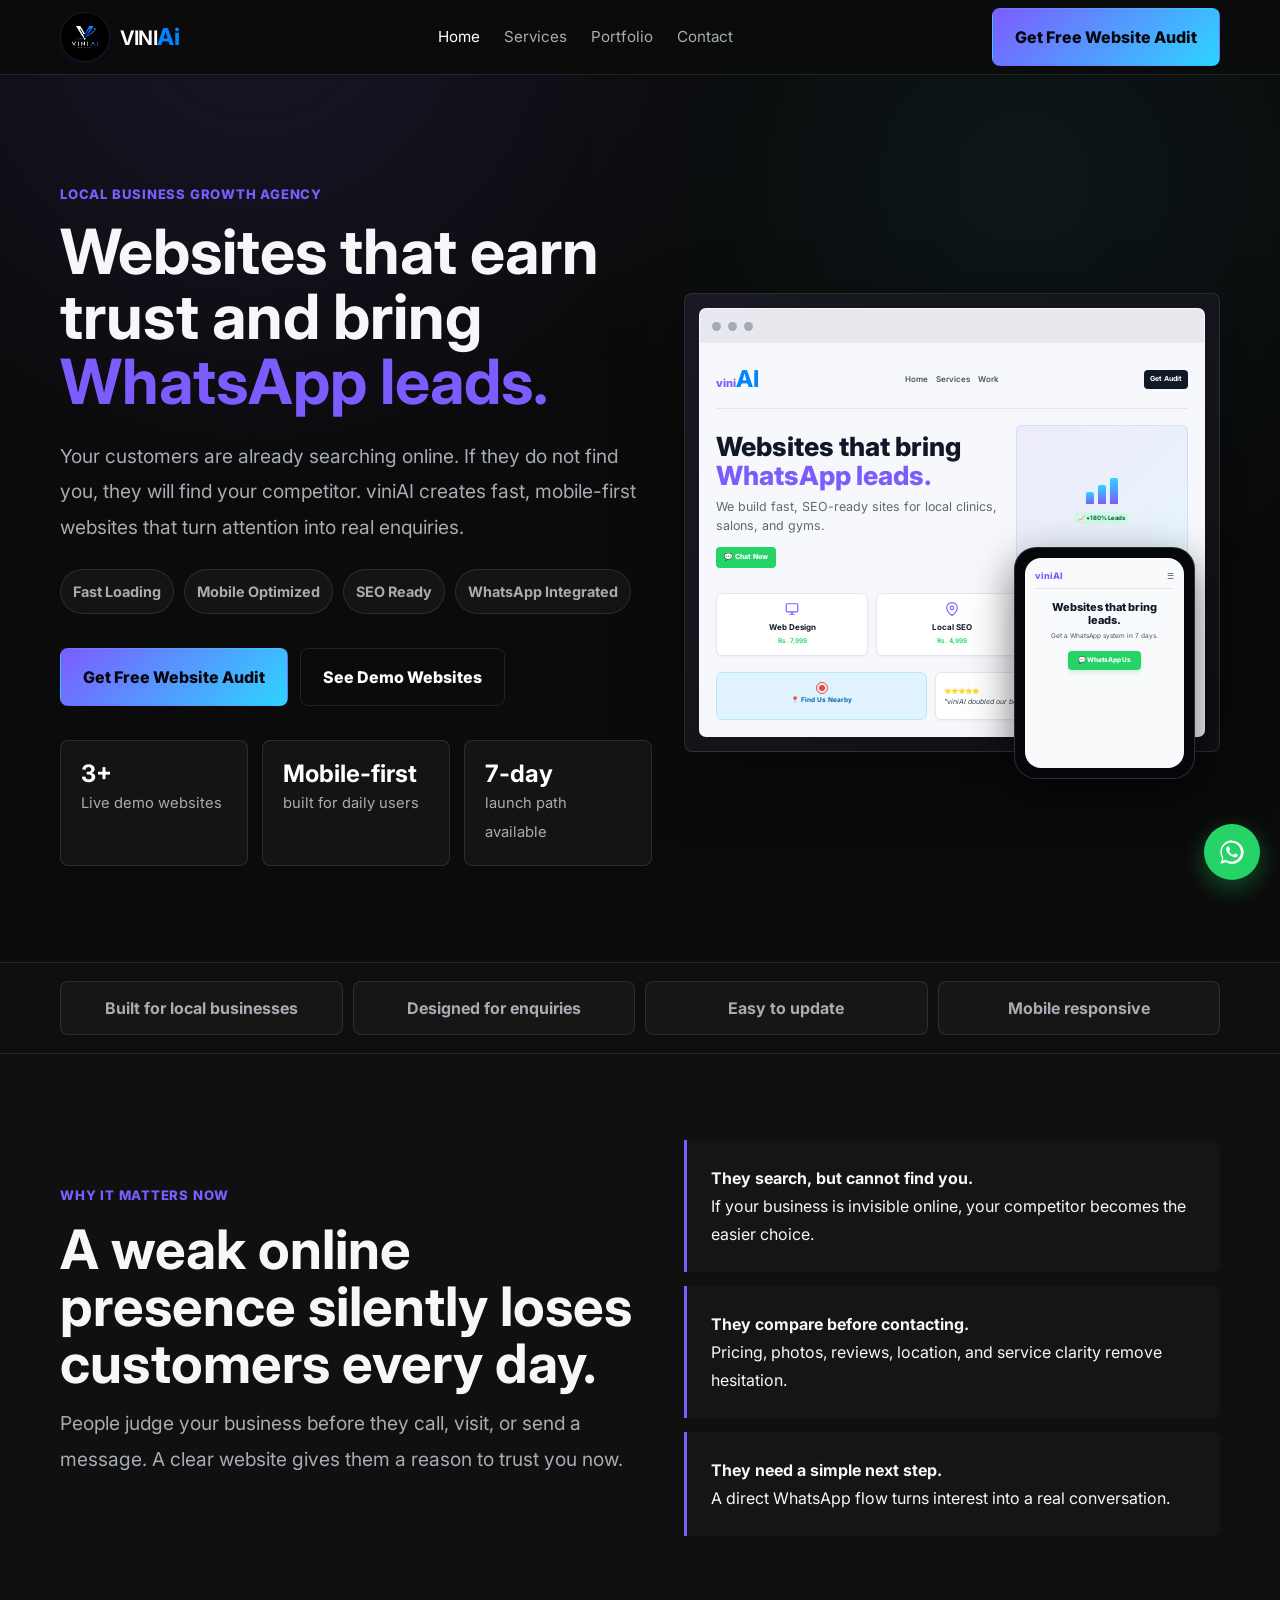
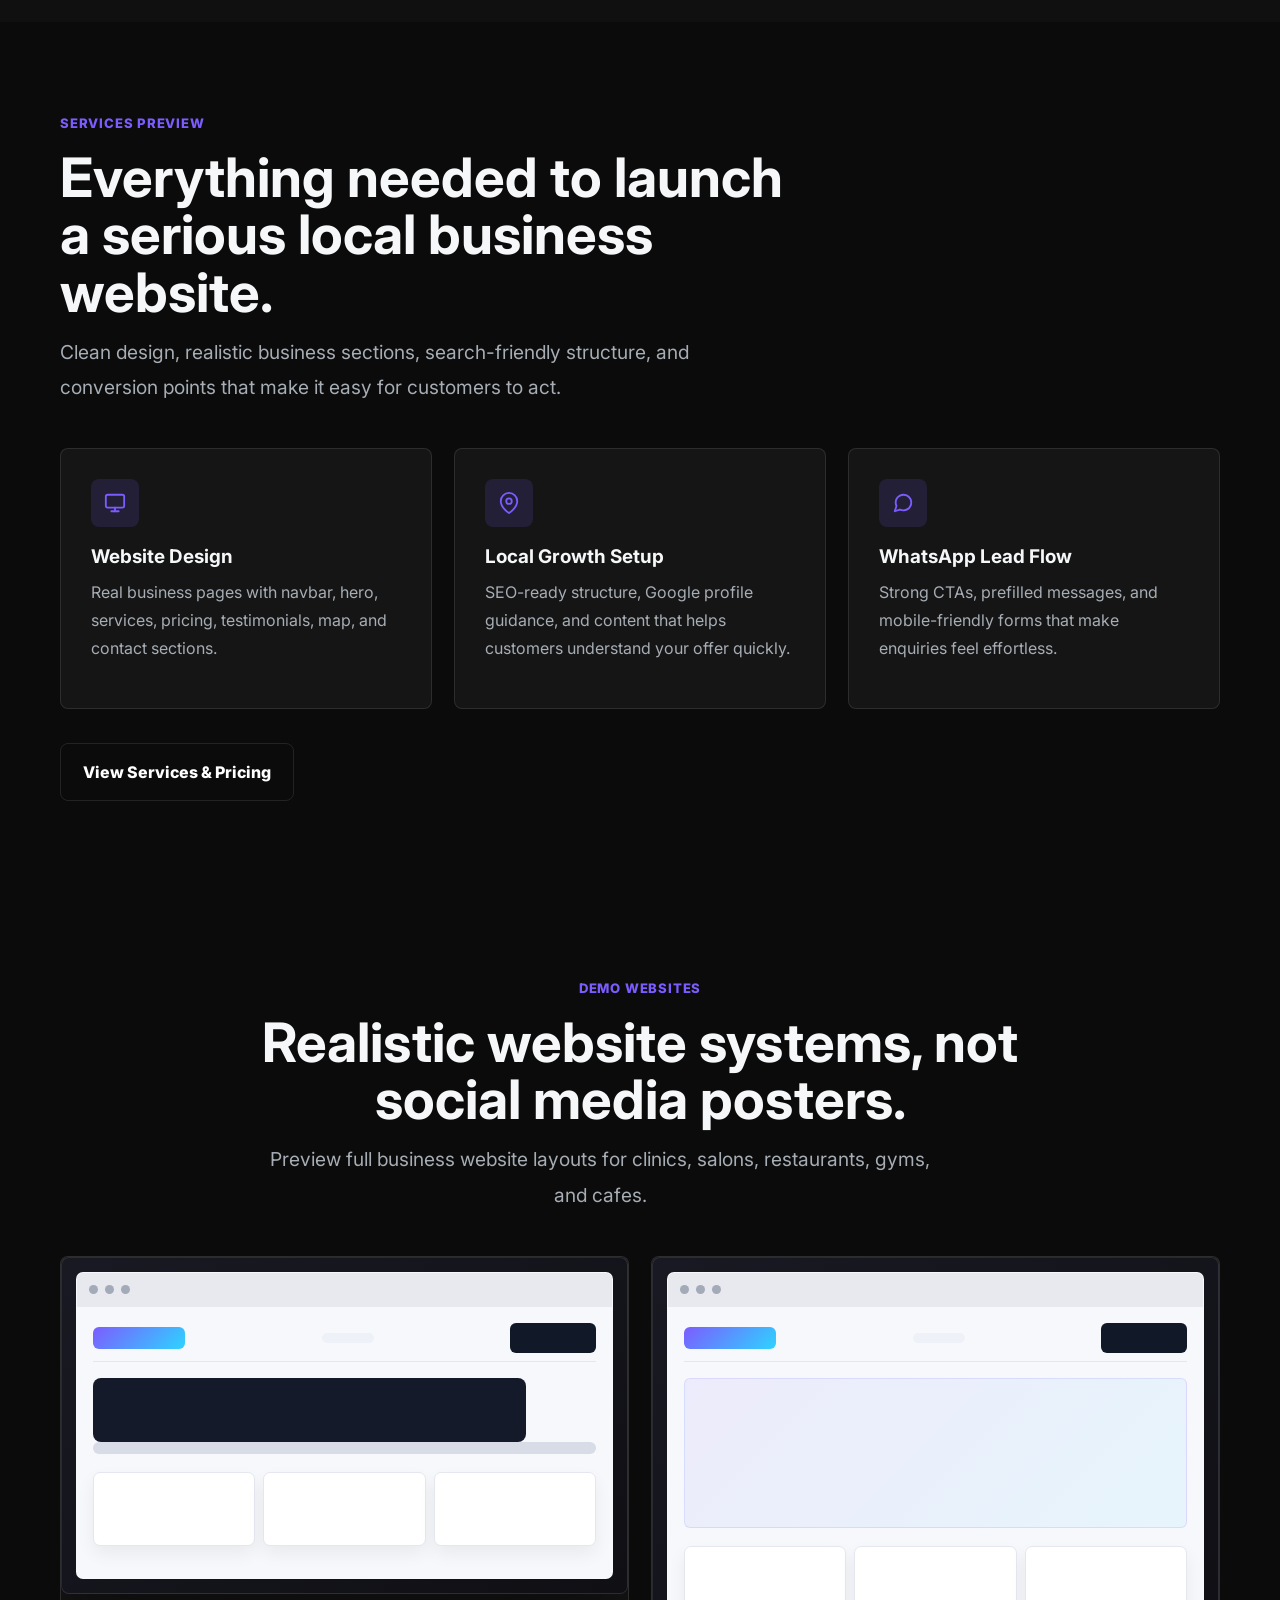
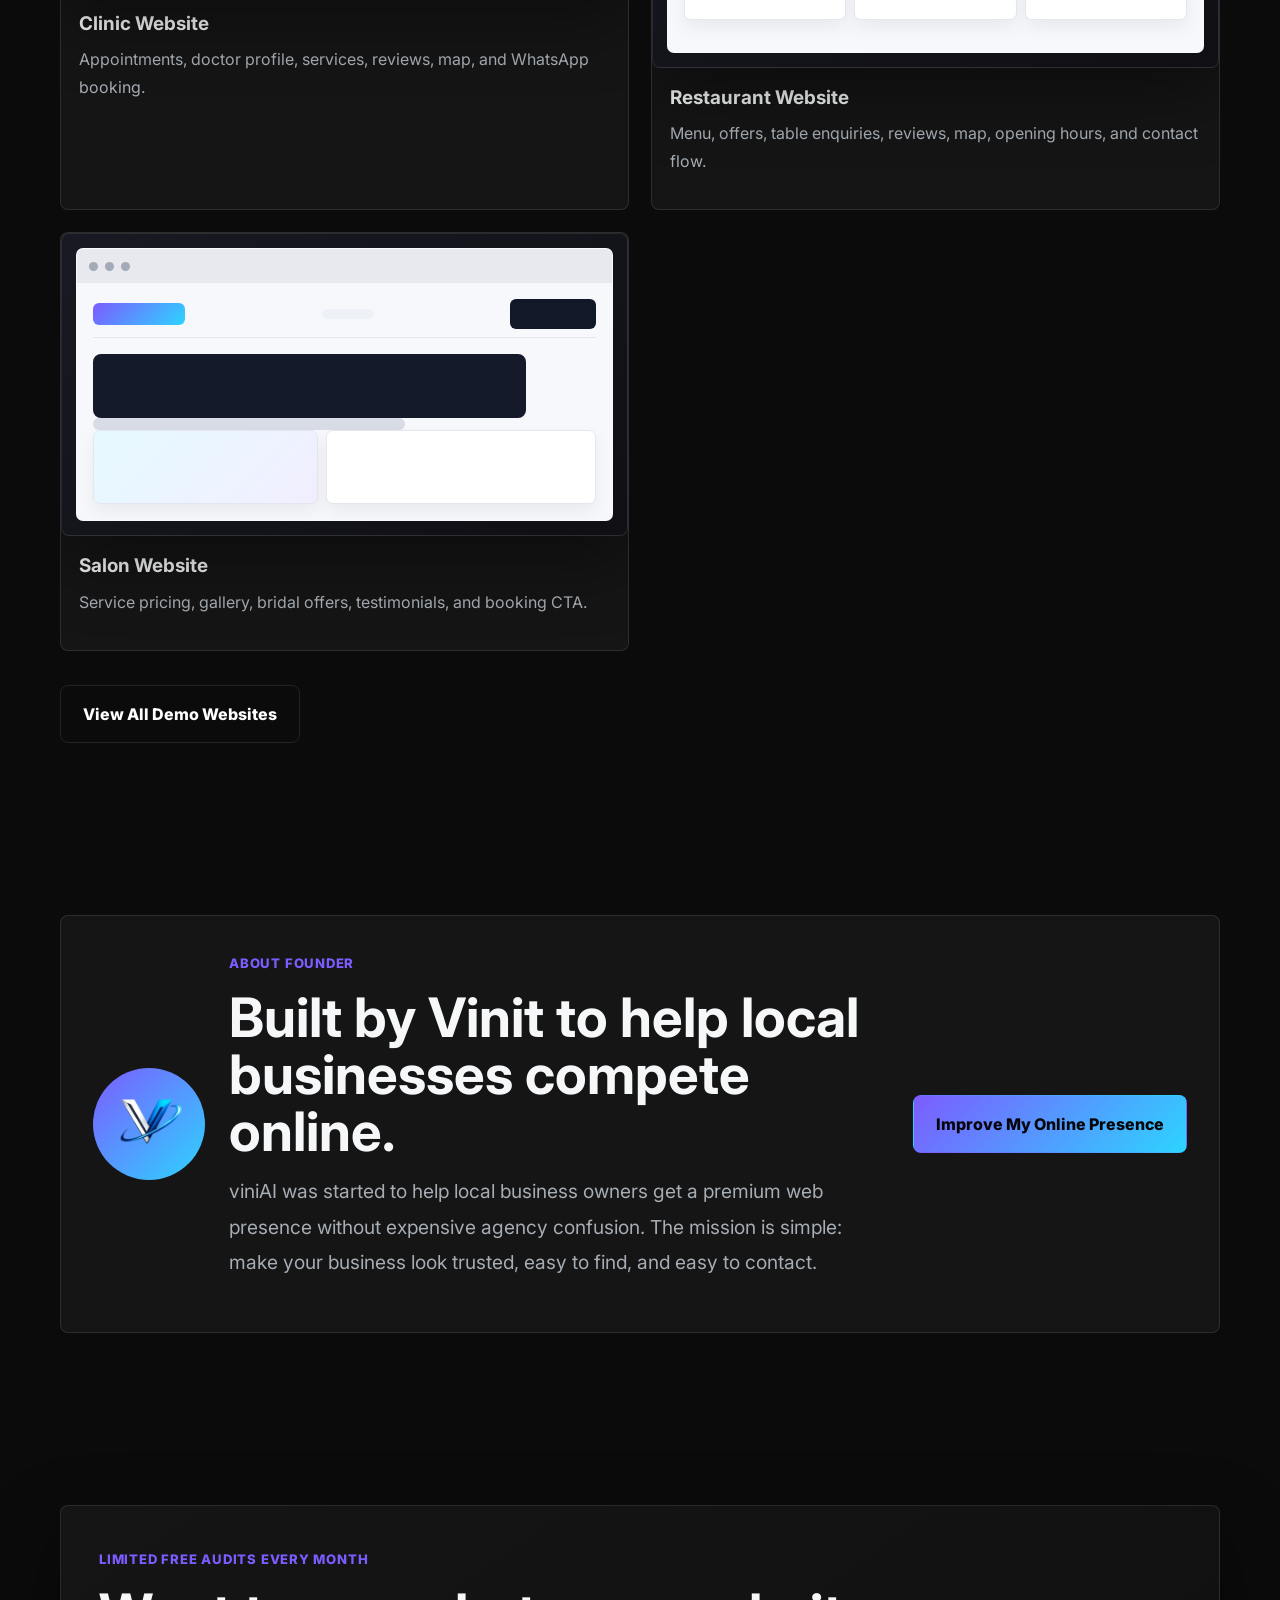
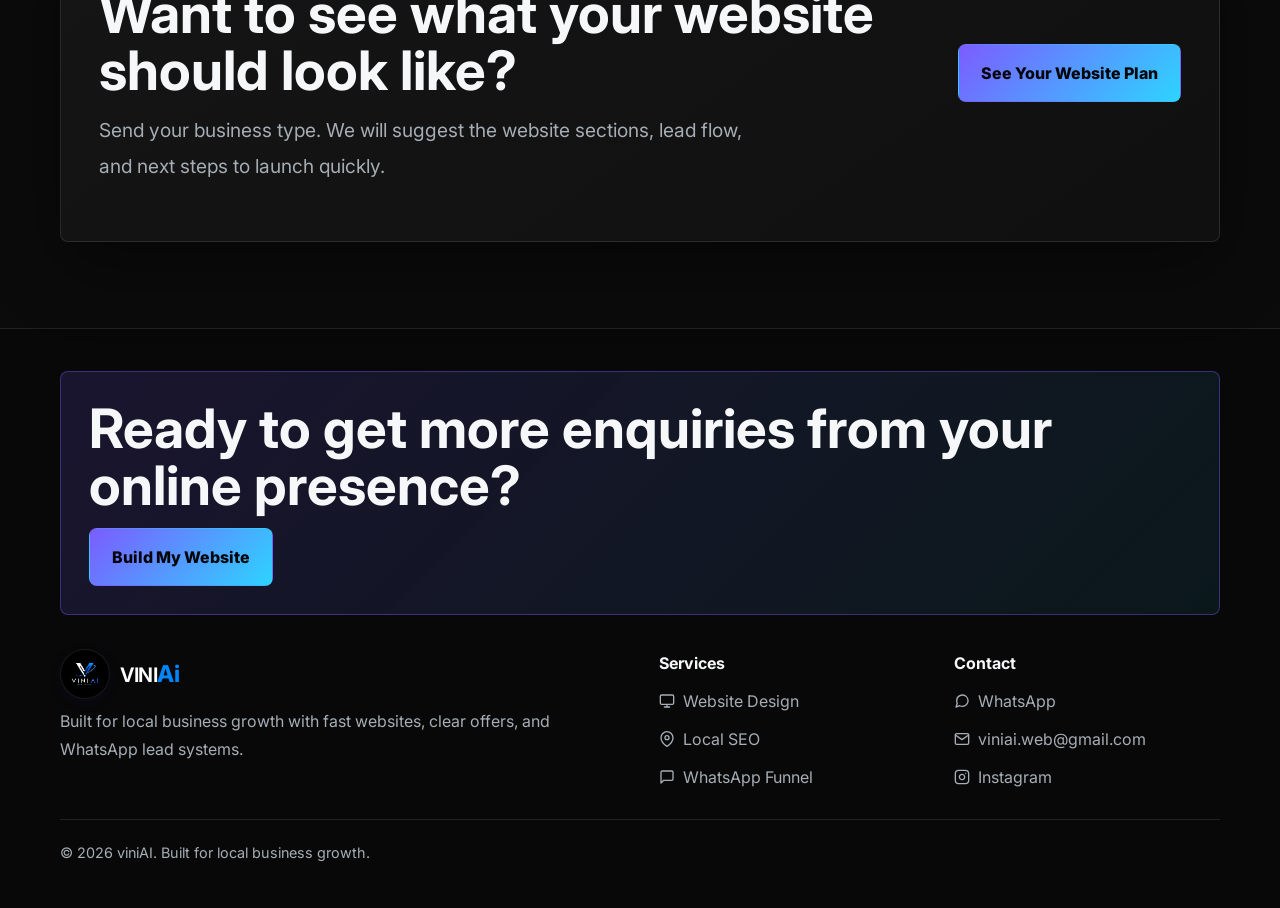
==== index.html @ 255e25aa "Initial commit" ====
<!DOCTYPE html>
<html lang="en">

<head>
  <meta charset="UTF-8" />
  <meta name="viewport" content="width=device-width, initial-scale=1.0" />
  <title>viniAI | Website Growth Agency for Local Businesses</title>
  <meta name="description"
    content="viniAI builds fast websites, local SEO foundations, Google Business Profile improvements, and WhatsApp lead funnels for clinics, salons, restaurants, cafes, gyms, and local businesses." />
  <link rel="preconnect" href="https://fonts.googleapis.com" />
  <link rel="preconnect" href="https://fonts.gstatic.com" crossorigin />
  <link href="https://fonts.googleapis.com/css2?family=Inter:wght@400;600;700;800;900&display=swap" rel="stylesheet" />
  <link rel="stylesheet" href="css/style.css" />
</head>

<body>
  <header class="site-header">
    <div class="container nav">
      <a class="brand" href="index.html" aria-label="viniAI home">
        <img class="brand-logo" src="images/viniai-logo.jpg" alt="viniAI logo" />

        <span class="logo-text">
          VINI<span class="logo-ai">Ai</span>
        </span>
      </a>

      <nav class="nav-links" aria-label="Main navigation">
        <a class="active" href="index.html">Home</a>
        <a href="services.html">Services</a>
        <a href="portfolio.html">Portfolio</a>
        <a href="contact.html">Contact</a>
      </nav>
      <div class="nav-actions">
        <a class="btn" data-whatsapp data-message="Hi viniAI, I want a free website audit for my business." href="#">Get
          Free Website Audit</a>
      </div>
      <button class="menu-toggle" data-menu-toggle aria-label="Open menu" aria-expanded="false"><span></span></button>
    </div>
    <div class="container mobile-menu" data-mobile-menu>
      <a href="index.html">Home</a>
      <a href="services.html">Services</a>
      <a href="portfolio.html">Portfolio</a>
      <a href="contact.html">Contact</a>
      <a class="btn" data-whatsapp data-message="Hi viniAI, I want a free website audit for my business." href="#">Get
        Free Website Audit</a>
    </div>
  </header>

  <main>
    <section class="hero">
      <div class="container hero-grid">
        <div class="reveal">
          <p class="eyebrow">Local business growth agency</p>
          <h1>Websites that earn trust and bring <span class="accent">WhatsApp leads.</span></h1>
          <p class="lead">
            Your customers are already searching online. If they do not find you, they will find your competitor.
            viniAI creates fast, mobile-first websites that turn attention into real enquiries.
          </p>
          <div class="hero-proof">
            <span>Fast Loading</span>
            <span>Mobile Optimized</span>
            <span>SEO Ready</span>
            <span>WhatsApp Integrated</span>
          </div>
          <div class="hero-actions">
            <a class="btn" data-whatsapp
              data-message="Hi viniAI, I want a free website audit and lead plan for my business." href="#">Get Free
              Website Audit</a>
            <a class="btn secondary" href="portfolio.html">See Demo Websites</a>
          </div>
          <div class="stat-grid">
            <div class="stat-card"><strong>3+</strong><span>Live demo websites </span></div>
            <div class="stat-card"><strong>Mobile-first</strong><span>built for daily users</span></div>
            <div class="stat-card"><strong>7-day</strong><span>launch path available</span></div>
          </div>
        </div>

        <div class="website-mockup reveal" aria-label="Website mockup preview">
          <div class="browser-shell">
            <div class="browser-top"><span></span><span></span><span></span></div>
            <div class="mock-page">
              <div class="mock-nav">
                <span class="mock-logo-text">
                  vini<span class="logo-ai">AI</span>
                </span>
                <div class="mock-nav-links">
                  <span>Home</span>
                  <span>Services</span>
                  <span>Work</span>
                </div>
                <span class="mock-nav-btn">Get Audit</span>
              </div>
              <div class="mock-hero">
                <div>
                  <h4 class="mock-hero-title">Websites that bring <span>WhatsApp leads.</span></h4>
                  <p class="mock-hero-desc">We build fast, SEO-ready sites for local clinics, salons, and gyms.</p>
                  <span class="mock-hero-btn">💬 Chat Now</span>
                </div>
                <div class="mock-visual">
                  <div class="mock-chart">
                    <div class="mock-bar" style="height: 40%"></div>
                    <div class="mock-bar" style="height: 65%"></div>
                    <div class="mock-bar" style="height: 90%"></div>
                  </div>
                  <div class="mock-visual-badge">📈 +180% Leads</div>
                </div>
              </div>
              <div class="mock-cards">
                <div class="mock-card-item">
                  <svg class="mock-card-icon" viewBox="0 0 24 24">
                    <rect x="2" y="3" width="20" height="14" rx="2"></rect>
                    <line x1="8" y1="21" x2="16" y2="21"></line>
                    <line x1="12" y1="17" x2="12" y2="21"></line>
                  </svg>
                  <h5>Web Design</h5>
                  <span>Rs. 7,999</span>
                </div>
                <div class="mock-card-item">
                  <svg class="mock-card-icon" viewBox="0 0 24 24">
                    <path d="M21 10c0 7-9 13-9 13s-9-6-9-13a9 9 0 0 1 18 0z"></path>
                    <circle cx="12" cy="10" r="3"></circle>
                  </svg>
                  <h5>Local SEO</h5>
                  <span>Rs. 4,999</span>
                </div>
                <div class="mock-card-item">
                  <svg class="mock-card-icon" viewBox="0 0 24 24">
                    <path
                      d="M21 11.5a8.38 8.38 0 0 1-.9 3.8 8.5 8.5 0 0 1-7.6 4.7 8.38 8.38 0 0 1-3.8-.9L3 21l1.9-5.7a8.38 8.38 0 0 1-.9-3.8 8.5 8.5 0 0 1 4.7-7.6 8.38 8.38 0 0 1 3.8-.9h.5a8.48 8.48 0 0 1 8 8v.5z">
                    </path>
                  </svg>
                  <h5>Leads</h5>
                  <span>Rs. 3,499</span>
                </div>
              </div>
              <div class="mock-contact">
                <div class="mock-map-visual">
                  <div class="mock-map-pin"></div>
                  <span>📍 Find Us Nearby</span>
                </div>
                <div class="mock-review-card">
                  <div class="mock-stars">⭐⭐⭐⭐⭐</div>
                  <p>"viniAI doubled our bookings!"</p>
                </div>
              </div>
            </div>
          </div>
          <div class="phone-preview">
            <div class="phone-screen">
              <div class="mock-phone-header">
                <span>
                  vini<span class="logo-ai">AI</span>
                </span>
                <span class="mock-phone-menu">☰</span>
              </div>
              <div class="mock-phone-content">
                <h4>Websites that bring leads.</h4>
                <p>Get a WhatsApp system in 7 days.</p>
                <span class="mock-phone-btn">💬 WhatsApp Us</span>
              </div>
            </div>
          </div>
        </div>
      </div>
    </section>

    <div class="trust-strip">
      <div class="container trust-items">
        <span>Built for local businesses</span>
        <span>Designed for enquiries</span>
        <span>Easy to update</span>
        <span>Mobile responsive
        </span>
      </div>
    </div>

    <section class="problem">
      <div class="container split-grid">
        <div class="reveal">
          <p class="eyebrow">Why it matters now</p>
          <h2>A weak online presence silently loses customers every day.</h2>
          <p class="lead">People judge your business before they call, visit, or send a message. A clear website gives
            them a reason to trust you now.</p>
        </div>
        <div class="problem-list reveal">
          <div class="problem-item"><strong>They search, but cannot find you.</strong><br />If your business is
            invisible online, your competitor becomes the easier choice.</div>
          <div class="problem-item"><strong>They compare before contacting.</strong><br />Pricing, photos, reviews,
            location, and service clarity remove hesitation.</div>
          <div class="problem-item"><strong>They need a simple next step.</strong><br />A direct WhatsApp flow turns
            interest into a real conversation.</div>
        </div>
      </div>
    </section>

    <section>
      <div class="container">
        <div class="section-head">
          <p class="eyebrow">Services preview</p>
          <h2>Everything needed to launch a serious local business website.</h2>
          <p class="lead">Clean design, realistic business sections, search-friendly structure, and conversion points
            that make it easy for customers to act.</p>
        </div>
        <div class="grid cards-3">
          <article class="card reveal">
            <div class="icon" aria-hidden="true">
              <svg viewBox="0 0 24 24">
                <rect x="2" y="3" width="20" height="14" rx="2" ry="2"></rect>
                <line x1="8" y1="21" x2="16" y2="21"></line>
                <line x1="12" y1="17" x2="12" y2="21"></line>
              </svg>
            </div>
            <h3>Website Design</h3>
            <p>Real business pages with navbar, hero, services, pricing, testimonials, map, and contact sections.</p>
          </article>
          <article class="card reveal">
            <div class="icon" aria-hidden="true">
              <svg viewBox="0 0 24 24">
                <path d="M21 10c0 7-9 13-9 13s-9-6-9-13a9 9 0 0 1 18 0z"></path>
                <circle cx="12" cy="10" r="3"></circle>
              </svg>
            </div>
            <h3>Local Growth Setup</h3>
            <p>SEO-ready structure, Google profile guidance, and content that helps customers understand your offer
              quickly.</p>
          </article>
          <article class="card reveal">
            <div class="icon" aria-hidden="true">
              <svg viewBox="0 0 24 24">
                <path
                  d="M21 11.5a8.38 8.38 0 0 1-.9 3.8 8.5 8.5 0 0 1-7.6 4.7 8.38 8.38 0 0 1-3.8-.9L3 21l1.9-5.7a8.38 8.38 0 0 1-.9-3.8 8.5 8.5 0 0 1 4.7-7.6 8.38 8.38 0 0 1 3.8-.9h.5a8.48 8.48 0 0 1 8 8v.5z">
                </path>
              </svg>
            </div>
            <h3>WhatsApp Lead Flow</h3>
            <p>Strong CTAs, prefilled messages, and mobile-friendly forms that make enquiries feel effortless.</p>
          </article>
        </div>
        <div class="section-actions">
          <a class="btn secondary" href="services.html">View Services & Pricing</a>
        </div>
      </div>
    </section>

    <section>
      <div class="container">
        <div class="section-head center">
          <p class="eyebrow">Demo websites</p>
          <h2>Realistic website systems, not social media posters.</h2>
          <p class="lead">Preview full business website layouts for clinics, salons, restaurants, gyms, and cafes.</p>
        </div>
        <div class="grid portfolio-grid">
          <article class="portfolio-card reveal">
            <div class="website-mockup">
              <div class="browser-shell">
                <div class="browser-top"><span></span><span></span><span></span></div>
                <div class="mock-page">
                  <div class="mock-nav">
                    <div class="mock-logo"></div>
                    <div class="mock-pill"></div>
                    <div class="mock-button"></div>
                  </div>
                  <div class="mock-title"></div>
                  <div class="mock-line"></div>
                  <div class="mock-cards">
                    <div class="mock-price"></div>
                    <div class="mock-price"></div>
                    <div class="mock-price"></div>
                  </div>
                </div>
              </div>
            </div>
            <div>
              <h3>Clinic Website</h3>
              <p>Appointments, doctor profile, services, reviews, map, and WhatsApp booking.</p>
            </div>
          </article>
          <article class="portfolio-card reveal">
            <div class="website-mockup">
              <div class="browser-shell">
                <div class="browser-top"><span></span><span></span><span></span></div>
                <div class="mock-page">
                  <div class="mock-nav">
                    <div class="mock-logo"></div>
                    <div class="mock-pill"></div>
                    <div class="mock-button"></div>
                  </div>
                  <div class="mock-visual"></div>
                  <div class="mock-cards">
                    <div class="mock-price"></div>
                    <div class="mock-price"></div>
                    <div class="mock-price"></div>
                  </div>
                </div>
              </div>
            </div>
            <div>
              <h3>Restaurant Website</h3>
              <p>Menu, offers, table enquiries, reviews, map, opening hours, and contact flow.</p>
            </div>
          </article>
          <article class="portfolio-card reveal">
            <div class="website-mockup">
              <div class="browser-shell">
                <div class="browser-top"><span></span><span></span><span></span></div>
                <div class="mock-page">
                  <div class="mock-nav">
                    <div class="mock-logo"></div>
                    <div class="mock-pill"></div>
                    <div class="mock-button"></div>
                  </div>
                  <div class="mock-title"></div>
                  <div class="mock-line short"></div>
                  <div class="mock-contact">
                    <div class="mock-map"></div>
                    <div class="mock-review"></div>
                  </div>
                </div>
              </div>
            </div>
            <div>
              <h3>Salon Website</h3>
              <p>Service pricing, gallery, bridal offers, testimonials, and booking CTA.</p>
            </div>
          </article>
        </div>
        <div class="section-actions">
          <a class="btn secondary" href="portfolio.html">View All Demo Websites</a>
        </div>
      </div>
    </section>

    <section>
      <div class="container founder-card reveal">
        <div class="founder-avatar">
          <img src="images/avtar.jpg" alt="Photo of Vinit, founder of viniAI" />
        </div>
        <div>
          <p class="eyebrow">About founder</p>
          <h2>Built by Vinit to help local businesses compete online.</h2>
          <p class="lead">viniAI was started to help local business owners get a premium web presence without expensive
            agency confusion. The mission is simple: make your business look trusted, easy to find, and easy to contact.
          </p>
        </div>
        <a class="btn" data-whatsapp data-message="Hi Vinit, I want to improve my online presence." href="#">Improve My
          Online Presence</a>
      </div>
    </section>

    <section>
      <div class="container cta-band reveal">
        <div>
          <p class="eyebrow">Limited free audits every month</p>
          <h2>Want to see what your website should look like?</h2>
          <p class="lead">Send your business type. We will suggest the website sections, lead flow, and next steps to
            launch quickly.</p>
        </div>
        <a class="btn" data-whatsapp data-message="Hi viniAI, I want to see my website plan." href="#">See Your Website
          Plan</a>
      </div>
    </section>
  </main>

  <footer class="site-footer">
    <div class="container footer-cta">
      <h2>Ready to get more enquiries from your online presence?</h2>
      <a class="btn" data-whatsapp data-message="Hi viniAI, I want to build my website and get more leads."
        href="#">Build My Website</a>
    </div>
    <div class="container footer-grid">
      <div>
        <a class="brand" href="index.html">
          <img class="brand-logo" src="images/viniai-logo.jpg" alt="viniAI logo" />
          <span class="logo-text">
            VINI<span class="logo-ai">Ai</span>
          </span>
        </a>
        <p>Built for local business growth with fast websites, clear offers, and WhatsApp lead systems.</p>
      </div>
      <div class="footer-links">
        <strong>Services</strong>
        <a href="services.html">Website Design</a>
        <a href="services.html">Local SEO</a>
        <a href="services.html">WhatsApp Funnel</a>
      </div>
      <div class="footer-links">
        <strong>Contact</strong>
        <a data-whatsapp data-message="Hi viniAI, I want to talk about my business website." href="#">WhatsApp</a>
        <a href="mailto:viniai.web@gmail.com">viniai.web@gmail.com</a>
        <a data-instagram href="https://www.instagram.com/viniai.web/">Instagram</a>
      </div>
    </div>
    <div class="container footer-bottom">&copy; 2026 viniAI. Built for local business growth.</div>
  </footer>

  <a class="btn sticky-whatsapp" data-whatsapp data-message="Hi viniAI, I want a free website audit." href="#">Get Free
    Audit</a>
  <script src="js/main.js"></script>
</body>

</html>
---- css/style.css ----
:root {
  --bg: #0b0b0b;
  --panel: #151515;
  --panel-soft: #1c1c1c;
  --text: #f5f7f8;
  --muted: #a6adb4;
  --line: rgba(255, 255, 255, 0.1);
  --accent: #7c5cff;
  --accent-2: #2dd4ff;
  --accent-dark: #5d44d9;
  --white: #ffffff;
  --shadow: 0 24px 70px rgba(0, 0, 0, 0.42);
  --radius: 8px;
  --max: 1160px;
}

* {
  box-sizing: border-box;
}

html {
  scroll-behavior: smooth;
}

body {
  margin: 0;
  background: var(--bg);
  color: var(--text);
  font-family: "Inter", Arial, sans-serif;
  font-size: 16px;
  line-height: 1.75;
  min-height: 100vh;
  position: relative;
}

body::before {
  content: "";
  position: fixed;
  inset: 0;
  z-index: -1;
  background: 
    radial-gradient(circle at 20% 0%, rgba(124, 92, 255, 0.12), transparent 32rem),
    radial-gradient(circle at 80% 20%, rgba(45, 212, 255, 0.06), transparent 28rem);
  pointer-events: none;
  transform: translate3d(0, 0, 0);
  will-change: transform;
}

img {
  display: block;
  max-width: 100%;
}

a {
  color: inherit;
  text-decoration: none;
}

button,
input,
textarea,
select {
  font: inherit;
}

.container {
  width: min(100% - 32px, var(--max));
  margin: 0 auto;
}

.site-header {
  position: sticky;
  top: 0;
  z-index: 20;
  border-bottom: 1px solid var(--line);
  background: rgba(11, 11, 11, 0.92);
  backdrop-filter: blur(10px);
  -webkit-backdrop-filter: blur(10px);
  transform: translate3d(0, 0, 0);
}

.nav {
  min-height: 74px;
  display: flex;
  align-items: center;
  justify-content: space-between;
  gap: 20px;
}

.brand {
  display: inline-flex;
  align-items: center;
  gap: 10px;
  font-weight: 800;
  letter-spacing: 0;
}

.brand-logo {
  width: 50px;
  height: 50px;
  border-radius: 50%;
  object-fit: contain;
  background: #000000;
  padding: 4px;
  border: 1px solid var(--line);
  box-shadow: 0 4px 12px rgba(36, 15, 110, 0.15);
}

/* .brand span {
  font-size: 1.1rem;
} */
 .logo-text {
  font-size: 1.25rem;
  font-weight: 650;
  color: #ffffff;
  letter-spacing: -0.5px;
}

.logo-ai {
  color: #0185fb;
  text-shadow: 0 0 0px rgb(30 144 255 / 0%), 0 0 0px rgb(30 144 255 / 0%);
  font-size: 1.45rem;
  font-weight: 750;
}

.nav-links {
  display: none;
  align-items: center;
  gap: 24px;
  color: var(--muted);
  font-size: 0.95rem;
}

.nav-links a:hover,
.nav-links a.active {
  color: var(--white);
}

.nav-actions {
  display: none;
}

.menu-toggle {
  width: 44px;
  height: 44px;
  display: inline-grid;
  place-items: center;
  border: 1px solid var(--line);
  border-radius: var(--radius);
  color: var(--white);
  background: var(--panel);
  cursor: pointer;
}

.menu-toggle span,
.menu-toggle::before,
.menu-toggle::after {
  content: "";
  width: 18px;
  height: 2px;
  display: block;
  background: currentColor;
  transition: transform 180ms ease, opacity 180ms ease;
}

.menu-toggle span {
  margin: 4px 0;
}

.menu-toggle.is-open span {
  opacity: 0;
}

.menu-toggle.is-open::before {
  transform: translateY(6px) rotate(45deg);
}

.menu-toggle.is-open::after {
  transform: translateY(-6px) rotate(-45deg);
}

.mobile-menu {
  display: none;
  border-top: 1px solid var(--line);
  padding: 14px 0 20px;
}

.mobile-menu.is-open {
  display: block;
}

.mobile-menu a {
  display: block;
  padding: 12px 0;
  color: var(--muted);
}

.mobile-menu .btn {
  margin-top: 10px;
  width: 100%;
}

.hero,
.page-hero {
  padding: 88px 0 72px;
  overflow: hidden;
}

.hero-grid,
.split-grid {
  display: grid;
  gap: 32px;
  align-items: center;
}

.eyebrow {
  display: inline-flex;
  align-items: center;
  gap: 8px;
  margin: 0 0 14px;
  color: var(--accent);
  font-size: 0.82rem;
  font-weight: 800;
  letter-spacing: 0.06em;
  text-transform: uppercase;
}

h1,
h2,
h3,
p {
  margin-top: 0;
}

h1,
.page-title {
  margin-bottom: 24px;
  font-size: clamp(2.2rem, 5.2vw, 3.9rem);
  line-height: 1.04;
  letter-spacing: 0;
}

h2 {
  margin-bottom: 14px;
  font-size: clamp(2rem, 5vw, 3.4rem);
  line-height: 1.05;
  letter-spacing: 0;
}

h3 {
  margin-bottom: 10px;
  font-size: 1.18rem;
  line-height: 1.25;
}

.lead {
  max-width: 680px;
  color: var(--muted);
  font-size: clamp(1rem, 2.5vw, 1.2rem);
  line-height: 1.85;
}

.accent {
  color: var(--accent);
}

.hero-actions,
.section-actions {
  display: flex;
  flex-wrap: wrap;
  gap: 12px;
  margin-top: 34px;
}

.btn {
  min-height: 54px;
  display: inline-flex;
  align-items: center;
  justify-content: center;
  gap: 9px;
  padding: 14px 22px;
  border: 1px solid transparent;
  border-radius: var(--radius);
  background: linear-gradient(135deg, var(--accent), var(--accent-2));
  color: #05050a;
  font-weight: 800;
  cursor: pointer;
  transition: transform 180ms ease, border-color 180ms ease, background 180ms ease;
}

.btn:hover {
  transform: translateY(-2px);
  filter: brightness(1.08);
}

.btn.secondary {
  background: transparent;
  color: var(--white);
  border-color: var(--line);
}

.btn.secondary:hover {
  border-color: var(--accent);
  background: rgba(124, 92, 255, 0.1);
}

.hero-card,
.image-card,
.cta-band,
.contact-panel {
  border: 1px solid var(--line);
  border-radius: var(--radius);
  background: linear-gradient(145deg, var(--panel), #101010);
  box-shadow: var(--shadow);
}

.hero-card {
  padding: 14px;
}

.hero-card img,
.image-card img {
  width: 100%;
  border-radius: 6px;
}

.metric-row {
  display: grid;
  grid-template-columns: repeat(2, 1fr);
  gap: 10px;
  margin-top: 14px;
}

.hero-proof {
  display: flex;
  flex-wrap: wrap;
  gap: 10px;
  margin-top: 24px;
}

.hero-proof span {
  padding: 9px 12px;
  border: 1px solid var(--line);
  border-radius: 999px;
  color: var(--muted);
  background: rgba(255, 255, 255, 0.04);
  font-size: 0.9rem;
  font-weight: 700;
}

.stat-grid {
  display: grid;
  grid-template-columns: 1fr;
  gap: 14px;
  margin-top: 34px;
}

.stat-card {
  padding: 20px;
  border: 1px solid var(--line);
  border-radius: var(--radius);
  background: rgba(255, 255, 255, 0.04);
}

.stat-card strong {
  display: block;
  color: var(--white);
  font-size: 1.5rem;
  line-height: 1.1;
}

.stat-card span {
  color: var(--muted);
  font-size: 0.92rem;
}

.website-mockup {
  position: relative;
  padding: 14px;
  border: 1px solid var(--line);
  border-radius: var(--radius);
  background: linear-gradient(145deg, #191923, #0f0f14);
  box-shadow: var(--shadow);
}

.browser-shell {
  overflow: hidden;
  border: 1px solid rgba(255, 255, 255, 0.13);
  border-radius: 7px;
  background: #f7f8fb;
  color: #111827;
}

.browser-top {
  height: 34px;
  display: flex;
  align-items: center;
  gap: 7px;
  padding: 0 12px;
  background: #e7e9ef;
}

.browser-top span {
  width: 9px;
  height: 9px;
  border-radius: 50%;
  background: #a3aab8;
}

.mock-page {
  padding: 20px;
}

.mock-nav,
.mock-row,
.mock-cards,
.mock-testimonials,
.mock-contact {
  display: grid;
  gap: 12px;
}

.mock-nav {
  grid-template-columns: 1fr auto auto;
  align-items: center;
  margin-bottom: 22px;
}

.mock-logo,
.mock-line {
  border-radius: 6px;
  background: #d8dce7;
}

.mock-page h4 {
  margin: 0 0 8px;
  color: #101827;
  font-size: clamp(1.15rem, 2.6vw, 1.65rem);
  line-height: 1.1;
}

.mock-page p {
  margin-bottom: 12px;
  color: #5f6877;
  font-size: 0.78rem;
  line-height: 1.5;
}

.mock-brand {
  color: #101827;
  font-size: 0.88rem;
  font-weight: 900;
  line-height: 1.1;
}

.mock-kicker {
  margin-bottom: 8px;
  color: #5d44d9;
  font-size: 0.68rem;
  font-weight: 900;
  letter-spacing: 0.04em;
  text-transform: uppercase;
}

.mock-logo {
  width: 92px;
  height: 22px;
  background: linear-gradient(135deg, var(--accent), var(--accent-2));
}

.mock-pill {
  min-width: 52px;
  padding: 5px 8px;
  border-radius: 999px;
  background: #eef1f7;
  color: #596274;
  font-size: 0.62rem;
  font-weight: 800;
  text-align: center;
  white-space: nowrap;
}

.mock-button {
  width: fit-content;
  min-width: 86px;
  min-height: 30px;
  display: inline-flex;
  align-items: center;
  justify-content: center;
  padding: 7px 10px;
  border-radius: 6px;
  background: #111827;
  color: #ffffff;
  font-size: 0.64rem;
  font-weight: 900;
  line-height: 1;
  text-align: center;
  white-space: nowrap;
}

.mock-hero {
  display: grid;
  gap: 18px;
  margin-bottom: 18px;
}

.mock-title {
  width: 86%;
  height: 64px;
  border-radius: 8px;
  background: #151a2a;
}

.mock-line {
  height: 12px;
}

.mock-line.short {
  width: 62%;
}

.mock-visual {
  min-height: 150px;
  display: grid;
  align-content: end;
  gap: 4px;
  padding: 14px;
  border-radius: 8px;
  background:
    linear-gradient(135deg, rgba(124, 92, 255, 0.28), rgba(45, 212, 255, 0.24)),
    #dfe7f5;
}

.mock-visual span,
.mock-visual small,
.mock-review span,
.mock-map span,
.mock-price span {
  color: #667085;
  font-size: 0.66rem;
  font-weight: 700;
  line-height: 1.25;
}

.mock-visual strong {
  color: #101827;
  font-size: 0.98rem;
  line-height: 1.12;
}

.mock-cards {
  grid-template-columns: repeat(3, 1fr);
  margin: 18px 0;
}

.mock-price,
.mock-review,
.mock-map {
  min-height: 74px;
  padding: 10px;
  border: 1px solid #e4e7ee;
  border-radius: 7px;
  background: #ffffff;
  color: #202938;
  font-size: 0.72rem;
  font-weight: 800;
  line-height: 1.35;
  box-shadow: 0 8px 18px rgba(18, 24, 38, 0.06);
}

.mock-price strong {
  display: block;
  margin-top: 4px;
  color: #111827;
  font-size: 1.05rem;
  line-height: 1;
}

.mock-map {
  background:
    linear-gradient(135deg, rgba(45, 212, 255, 0.12), rgba(124, 92, 255, 0.1)),
    #ffffff;
}

.mock-testimonials {
  margin-top: 16px;
}

.mock-contact {
  grid-template-columns: 1fr 1fr;
}

.phone-preview {
  position: absolute;
  right: 24px;
  bottom: -28px;
  width: 34%;
  min-width: 120px;
  padding: 10px;
  border: 1px solid rgba(255, 255, 255, 0.16);
  border-radius: 22px;
  background: #06070b;
  box-shadow: 0 16px 44px rgba(0, 0, 0, 0.55);
}

.phone-screen {
  min-height: 210px;
  padding: 16px 12px;
  border-radius: 16px;
  background: #f7f8fb;
}

.phone-screen .mock-logo {
  width: 62px;
  height: 18px;
  margin-bottom: 18px;
}

.phone-screen .mock-title {
  width: 100%;
  height: 48px;
}

.phone-screen .mock-button {
  width: 100%;
  margin-top: 14px;
  background: linear-gradient(135deg, var(--accent), var(--accent-2));
}

.founder-card {
  display: grid;
  gap: 24px;
  align-items: center;
  padding: 32px;
  border: 1px solid var(--line);
  border-radius: var(--radius);
  background: var(--panel);
}

.founder-avatar {
  width: 112px;
  height: 112px;
  display: grid;
  place-items: center;
  border-radius: 50%;
  background: linear-gradient(135deg, var(--accent), var(--accent-2));
  color: #05050a;
  font-size: 2.2rem;
  font-weight: 900;
}

.footer-cta {
  margin-bottom: 34px;
  padding: 28px;
  border: 1px solid rgba(124, 92, 255, 0.38);
  border-radius: var(--radius);
  background: linear-gradient(135deg, rgba(124, 92, 255, 0.16), rgba(45, 212, 255, 0.08));
}

.metric {
  padding: 14px;
  border: 1px solid var(--line);
  border-radius: var(--radius);
  background: rgba(255, 255, 255, 0.04);
}

.metric strong {
  display: block;
  color: var(--accent);
  font-size: 1.35rem;
  line-height: 1;
}

.metric span {
  color: var(--muted);
  font-size: 0.85rem;
}

section {
  padding: 86px 0;
}

.section-head {
  max-width: 760px;
  margin-bottom: 42px;
}

.section-head.center {
  margin-left: auto;
  margin-right: auto;
  text-align: center;
}

.grid {
  display: grid;
  gap: 22px;
}

.cards-3,
.cards-2,
.portfolio-grid,
.pricing-grid {
  grid-template-columns: 1fr;
}

.card {
  min-height: 100%;
  padding: 30px;
  border: 1px solid var(--line);
  border-radius: var(--radius);
  background: var(--panel);
  transition: transform 250ms ease, border-color 250ms ease, box-shadow 250ms ease;
}

.card:hover {
  transform: translateY(-6px);
  border-color: rgba(124, 92, 255, 0.45);
  box-shadow: 0 16px 40px rgba(124, 92, 255, 0.12);
}

.card p,
.process-card p,
.portfolio-card p,
.price-card p {
  color: var(--muted);
}

.icon {
  width: 48px;
  height: 48px;
  display: grid;
  place-items: center;
  margin-bottom: 18px;
  border-radius: var(--radius);
  background: rgba(124, 92, 255, 0.14);
  color: var(--accent);
  transition: background 180ms ease, color 180ms ease;
}

.icon svg {
  width: 22px;
  height: 22px;
  fill: none;
  stroke: currentColor;
  stroke-width: 2px;
  stroke-linecap: round;
  stroke-linejoin: round;
}

.card:hover .icon {
  background: var(--accent);
  color: #0b0b0b;
}

.trust-strip {
  padding: 18px 0;
  border-top: 1px solid var(--line);
  border-bottom: 1px solid var(--line);
  background: #0f0f0f;
}

.trust-items {
  display: grid;
  gap: 10px;
}

.trust-items span {
  padding: 12px 14px;
  border: 1px solid var(--line);
  border-radius: var(--radius);
  color: var(--muted);
  background: rgba(255, 255, 255, 0.03);
  text-align: center;
  font-weight: 700;
}

.problem {
  background: #101010;
}

.problem-list {
  display: grid;
  gap: 14px;
}

.problem-item {
  padding: 24px;
  border-left: 3px solid var(--accent);
  background: var(--panel);
  border-radius: 0 var(--radius) var(--radius) 0;
}

.portfolio-card {
  overflow: hidden;
  display: flex;
  flex-direction: column;
  border: 1px solid var(--line);
  border-radius: var(--radius);
  background: var(--panel);
  transition: transform 250ms ease, border-color 250ms ease, box-shadow 250ms ease;
}

.portfolio-card:hover {
  transform: translateY(-6px);
  border-color: rgba(124, 92, 255, 0.45);
  box-shadow: 0 16px 40px rgba(124, 92, 255, 0.12);
}

.portfolio-card img {
  width: 100%;
  aspect-ratio: 1 / 1;
  object-fit: cover;
}

.project-thumb {
  position: relative;
  display: block;
  overflow: hidden;
  flex-shrink: 0;
  border-bottom: 1px solid var(--line);
  background: #101010;
}

.project-thumb img {
  aspect-ratio: 16 / 10;
  object-position: top center;
  transition: transform 240ms ease, filter 240ms ease;
}

.project-thumb span {
  position: absolute;
  left: 14px;
  bottom: 14px;
  padding: 7px 10px;
  border-radius: 999px;
  background: rgba(5, 5, 10, 0.84);
  color: var(--white);
  font-size: 0.78rem;
  font-weight: 900;
  line-height: 1;
}

.project-thumb:hover img {
  transform: scale(1.03);
  filter: brightness(1.06);
}

.project-thumb-placeholder {
  min-height: 0;
  aspect-ratio: 16 / 10;
  display: grid;
  align-content: end;
  padding: 24px;
  background:
    linear-gradient(135deg, rgba(124, 92, 255, 0.18), rgba(45, 212, 255, 0.12)),
    #101018;
}

.project-thumb-placeholder div {
  display: grid;
  gap: 6px;
}

.project-thumb-placeholder strong {
  color: var(--white);
  font-size: 1.45rem;
  line-height: 1.08;
}

.project-thumb-placeholder small {
  max-width: 320px;
  color: var(--muted);
  font-size: 0.92rem;
  line-height: 1.45;
}

.portfolio-card > div:last-child {
  flex: 1;
  display: flex;
  flex-direction: column;
  padding: 18px;
}

.portfolio-card .tag-list {
  margin-bottom: 14px;
}

.portfolio-card .portfolio-link {
  margin-top: auto;
}

.tag-list {
  display: flex;
  flex-wrap: wrap;
  gap: 8px;
  margin-top: 14px;
}

.tag-list span {
  padding: 6px 10px;
  border: 1px solid var(--line);
  border-radius: 999px;
  color: var(--muted);
  font-size: 0.82rem;
}

.portfolio-link {
  display: inline-flex;
  align-items: center;
  margin-top: 16px;
  color: var(--accent-2);
  font-size: 0.92rem;
  font-weight: 800;
}

.portfolio-link:hover {
  color: var(--white);
}

.coming-soon-preview {
  background:
    linear-gradient(135deg, rgba(17, 24, 39, 0.08), rgba(124, 92, 255, 0.18)),
    #eef3fb;
}

.process-list {
  counter-reset: steps;
  display: grid;
  gap: 14px;
}

.process-card {
  counter-increment: steps;
  padding: 30px;
  border: 1px solid var(--line);
  border-radius: var(--radius);
  background: var(--panel);
}

.process-card::before {
  content: "0" counter(steps);
  display: inline-block;
  margin-bottom: 16px;
  color: var(--accent);
  font-weight: 900;
}

.cta-band {
  padding: 38px;
  display: grid;
  gap: 20px;
  align-items: center;
}

.price-card {
  position: relative;
  padding: 32px;
  border: 1px solid var(--line);
  border-radius: var(--radius);
  background: var(--panel);
  transition: transform 250ms ease, border-color 250ms ease, box-shadow 250ms ease;
}

.price-card:hover {
  transform: translateY(-6px);
  border-color: rgba(124, 92, 255, 0.45);
  box-shadow: 0 16px 40px rgba(124, 92, 255, 0.12);
}

.price-card.featured {
  border-color: rgba(124, 92, 255, 0.58);
  background: linear-gradient(145deg, rgba(124, 92, 255, 0.14), var(--panel));
}

.price-card.featured:hover {
  border-color: rgba(124, 92, 255, 0.85);
  box-shadow: 0 18px 44px rgba(124, 92, 255, 0.2);
}

.price {
  margin: 14px 0;
  color: var(--white);
  font-size: 2rem;
  font-weight: 900;
}

.price small {
  color: var(--muted);
  font-size: 0.9rem;
  font-weight: 600;
}

.feature-list {
  padding: 0;
  margin: 18px 0 22px;
  list-style: none;
  color: var(--muted);
}

.feature-list li {
  margin-bottom: 9px;
  padding-left: 22px;
  position: relative;
}

.feature-list li::before {
  content: "";
  width: 8px;
  height: 8px;
  position: absolute;
  left: 0;
  top: 10px;
  border-radius: 50%;
  background: var(--accent);
}

.contact-grid {
  display: grid;
  gap: 24px;
}

.contact-panel {
  padding: 24px;
}

.contact-method {
  padding: 18px;
  margin-top: 14px;
  border: 1px solid var(--line);
  border-radius: var(--radius);
  background: rgba(255, 255, 255, 0.04);
}

.contact-method span {
  display: block;
  color: var(--muted);
  font-size: 0.92rem;
}

.form {
  display: grid;
  gap: 14px;
}

.field label {
  display: block;
  margin-bottom: 7px;
  color: var(--muted);
  font-size: 0.9rem;
  font-weight: 700;
}

.field input,
.field select,
.field textarea {
  width: 100%;
  min-height: 48px;
  padding: 12px 13px;
  border: 1px solid var(--line);
  border-radius: var(--radius);
  outline: none;
  background: #0f0f0f;
  color: var(--white);
}

.field textarea {
  min-height: 120px;
  resize: vertical;
}

.field input:focus,
.field select:focus,
.field textarea:focus {
  border-color: var(--accent);
}

.site-footer {
  padding: 42px 0 88px;
  border-top: 1px solid var(--line);
  background: #080808;
}

.footer-grid {
  display: grid;
  gap: 28px;
}

.footer-links {
  display: grid;
  gap: 10px;
}

.footer-links a {
  display: inline-flex;
  align-items: center;
  gap: 8px;
  color: var(--muted);
  transition: color 180ms ease, transform 180ms ease;
  width: fit-content;
}

.footer-links a:hover {
  color: var(--white);
  transform: translateX(4px);
}

.footer-links a svg {
  width: 16px;
  height: 16px;
  fill: none;
  stroke: currentColor;
  stroke-width: 2px;
  stroke-linecap: round;
  stroke-linejoin: round;
  flex-shrink: 0;
}

.site-footer p {
  color: var(--muted);
}

.footer-bottom {
  margin-top: 28px;
  padding-top: 20px;
  border-top: 1px solid var(--line);
  color: var(--muted);
  font-size: 0.9rem;
}

.sticky-whatsapp {
  display: none !important;
}

.reveal {
  opacity: 0;
  transform: translateY(14px);
  transition: opacity 520ms ease, transform 520ms ease;
}

.reveal.is-visible {
  opacity: 1;
  transform: translateY(0);
}

@media (min-width: 680px) {
  .cards-2,
  .portfolio-grid,
  .pricing-grid,
  .trust-items,
  .stat-grid {
    grid-template-columns: repeat(2, 1fr);
  }

  .cta-band {
    grid-template-columns: 1fr auto;
  }

  .sticky-whatsapp {
    left: auto;
    right: 24px;
    width: auto;
  }
}

@media (min-width: 920px) {
  .nav-links,
  .nav-actions {
    display: flex;
  }

  .menu-toggle,
  .mobile-menu {
    display: none;
  }

  .hero,
  .page-hero {
    padding: 104px 0 96px;
  }

  .hero-grid,
  .split-grid,
  .contact-grid {
    grid-template-columns: 1.05fr 0.95fr;
  }

  .cards-3,
  .pricing-grid {
    grid-template-columns: repeat(3, 1fr);
  }

  .portfolio-grid {
    grid-template-columns: repeat(2, 1fr);
  }

  .trust-items {
    grid-template-columns: repeat(4, 1fr);
  }

  .stat-grid {
    grid-template-columns: repeat(3, 1fr);
  }

  .mock-hero {
    grid-template-columns: 1fr 0.86fr;
  }

  .founder-card {
    grid-template-columns: auto 1fr auto;
  }

  .footer-grid {
    grid-template-columns: 1.5fr 0.7fr 0.7fr;
  }

  .site-footer {
    padding-bottom: 42px;
  }

  .sticky-whatsapp {
    display: none;
  }
}

/* --- CUSTOM SCROLLBAR --- */
::-webkit-scrollbar {
  width: 10px;
}
::-webkit-scrollbar-track {
  background: var(--bg);
}
::-webkit-scrollbar-thumb {
  background: var(--panel-soft);
  border-radius: var(--radius);
  border: 2px solid var(--bg);
}
::-webkit-scrollbar-thumb:hover {
  background: var(--accent);
}

/* --- FLOATING WHATSAPP BUTTON --- */
.floating-whatsapp {
  position: fixed;
  right: 20px;
  bottom: 20px;
  bottom: calc(20px + env(safe-area-inset-bottom));
  z-index: 1000;
  width: 56px;
  height: 56px;
  border-radius: 50%;
  background: #25d366;
  color: #ffffff;
  display: grid;
  place-items: center;
  box-shadow: 0 8px 24px rgba(37, 211, 102, 0.35);
  transition: transform 200ms ease, box-shadow 200ms ease;
  cursor: pointer;
  transform: translate3d(0, 0, 0);
  will-change: transform;
}

.floating-whatsapp:hover {
  transform: scale(1.08) translateY(-2px) translate3d(0, 0, 0);
  box-shadow: 0 12px 30px rgba(37, 211, 102, 0.5);
  color: #ffffff;
}

.floating-whatsapp svg {
  width: 28px;
  height: 28px;
  fill: currentColor;
}

/* WhatsApp Pulse Wave Effect */
.floating-whatsapp::before {
  content: "";
  position: absolute;
  inset: -3px;
  border-radius: 50%;
  border: 2px solid #25d366;
  opacity: 0;
  animation: waPulse 2.5s linear infinite;
  pointer-events: none;
  transform: translate3d(0, 0, 0);
  will-change: transform, opacity;
}

@keyframes waPulse {
  0% {
    transform: scale(1) translate3d(0, 0, 0);
    opacity: 0.6;
  }
  100% {
    transform: scale(1.3) translate3d(0, 0, 0);
    opacity: 0;
  }
}

/* --- HIGH FIDELITY REALISTIC MOCKUP PREVIEW --- */
.mock-page {
  padding: 16px;
  font-family: "Inter", sans-serif;
  color: #1f2937;
  font-size: 8px;
}

.mock-nav {
  display: flex;
  align-items: center;
  justify-content: space-between;
  margin-bottom: 16px;
  border-bottom: 1px solid #e5e7eb;
  padding-bottom: 8px;
}

.mock-logo-text {
  font-weight: 800;
  color: var(--accent);
  font-size: 11px;
}

.mock-nav-links {
  display: flex;
  gap: 8px;
  font-weight: 600;
  color: #4b5563;
}

.mock-nav-links span {
  cursor: default;
}

.mock-nav-btn {
  background: #111827;
  color: #ffffff;
  padding: 3px 6px;
  border-radius: 4px;
  font-weight: 700;
  font-size: 7px;
}

.mock-hero {
  display: grid;
  grid-template-columns: 1.25fr 0.75fr;
  gap: 12px;
  margin-bottom: 16px;
  align-items: center;
}

.mock-hero-title {
  font-size: 14px;
  line-height: 1.1;
  margin: 0 0 6px 0;
  font-weight: 800;
  color: #111827;
}

.mock-hero-title span {
  color: var(--accent);
}

.mock-hero-desc {
  font-size: 7.5px;
  line-height: 1.3;
  margin: 0 0 8px 0;
  color: #4b5563;
}

.mock-hero-btn {
  display: inline-block;
  background: #25d366;
  color: #ffffff;
  padding: 4px 8px;
  border-radius: 4px;
  font-weight: 800;
  font-size: 7px;
}

.mock-visual {
  height: 64px;
  border-radius: 6px;
  background: linear-gradient(135deg, rgba(124, 92, 255, 0.08), rgba(45, 212, 255, 0.08));
  border: 1px solid rgba(124, 92, 255, 0.15);
  display: flex;
  flex-direction: column;
  justify-content: center;
  align-items: center;
  position: relative;
  overflow: hidden;
}

.mock-chart {
  display: flex;
  align-items: flex-end;
  gap: 4px;
  height: 28px;
  margin-bottom: 4px;
}

.mock-bar {
  width: 8px;
  background: linear-gradient(to top, var(--accent), var(--accent-2));
  border-radius: 2px 2px 0 0;
  animation: mockBarGrow 2s ease-out infinite alternate;
}

.mock-visual-badge {
  font-size: 6px;
  font-weight: 700;
  background: #d1fae5;
  color: #065f46;
  padding: 1px 4px;
  border-radius: 99px;
}

.mock-cards {
  display: grid;
  grid-template-columns: repeat(3, 1fr);
  gap: 8px;
  margin-bottom: 16px;
}

.mock-card-item {
  background: #ffffff;
  border: 1px solid #e5e7eb;
  border-radius: 6px;
  padding: 8px 6px;
  text-align: center;
  display: flex;
  flex-direction: column;
  align-items: center;
  box-shadow: 0 1px 3px rgba(0,0,0,0.05);
}

.mock-card-icon {
  width: 14px;
  height: 14px;
  stroke: var(--accent);
  stroke-width: 2px;
  fill: none;
  margin-bottom: 4px;
}

.mock-card-item h5 {
  font-size: 8px;
  margin: 0 0 2px 0;
  font-weight: 700;
  color: #111827;
}

.mock-card-item span {
  font-size: 6.5px;
  font-weight: 600;
  color: #25d366;
}

.mock-contact {
  display: grid;
  grid-template-columns: 1fr 1.2fr;
  gap: 8px;
}

.mock-map-visual {
  background: #e0f2fe;
  border: 1px solid #bae6fd;
  border-radius: 6px;
  height: 48px;
  display: flex;
  flex-direction: column;
  justify-content: center;
  align-items: center;
  font-weight: 700;
  color: #0369a1;
  font-size: 6.5px;
  position: relative;
}

.mock-map-pin {
  width: 6px;
  height: 6px;
  background: #ef4444;
  border-radius: 50%;
  margin-bottom: 4px;
  position: relative;
}

.mock-map-pin::after {
  content: "";
  position: absolute;
  inset: -3px;
  border: 1px solid #ef4444;
  border-radius: 50%;
  animation: mockPinPulse 1.5s infinite;
}

.mock-review-card {
  background: #ffffff;
  border: 1px solid #e5e7eb;
  border-radius: 6px;
  padding: 6px 8px;
  display: flex;
  flex-direction: column;
  justify-content: center;
  box-shadow: 0 1px 3px rgba(0,0,0,0.05);
}

.mock-stars {
  font-size: 6px;
  margin-bottom: 2px;
}

.mock-review-card p {
  font-size: 7px;
  margin: 0;
  font-style: italic;
  line-height: 1.2;
  color: #374151;
}

/* Phone Mockup Content */
.phone-screen {
  padding: 10px;
  font-family: "Inter", sans-serif;
  color: #1f2937;
  font-size: 7px;
  background: #f9fafb;
}

.mock-phone-header {
  display: flex;
  justify-content: space-between;
  align-items: center;
  border-bottom: 1px solid #e5e7eb;
  padding-bottom: 4px;
  margin-bottom: 12px;
}

.mock-phone-header span:first-child {
  font-weight: 800;
  color: var(--accent);
  font-size: 9px;
}

.mock-phone-menu {
  font-size: 8px;
  color: #4b5563;
}

.mock-phone-content {
  text-align: center;
  display: flex;
  flex-direction: column;
  align-items: center;
}

.mock-phone-content h4 {
  font-size: 11px;
  font-weight: 800;
  line-height: 1.15;
  margin: 0 0 6px 0;
  color: #111827;
}

.mock-phone-content p {
  font-size: 6.5px;
  color: #4b5563;
  margin: 0 0 10px 0;
  line-height: 1.3;
}

.mock-phone-btn {
  background: #25d366;
  color: #ffffff;
  padding: 4px 10px;
  border-radius: 4px;
  font-weight: 800;
  font-size: 6.5px;
  box-shadow: 0 2px 4px rgba(37, 211, 102, 0.2);
}

@keyframes mockBarGrow {
  to {
    transform: scaleY(0.7);
  }
}

@keyframes mockPinPulse {
  0% { transform: scale(0.8); opacity: 1; }
  100% { transform: scale(1.8); opacity: 0; }
}
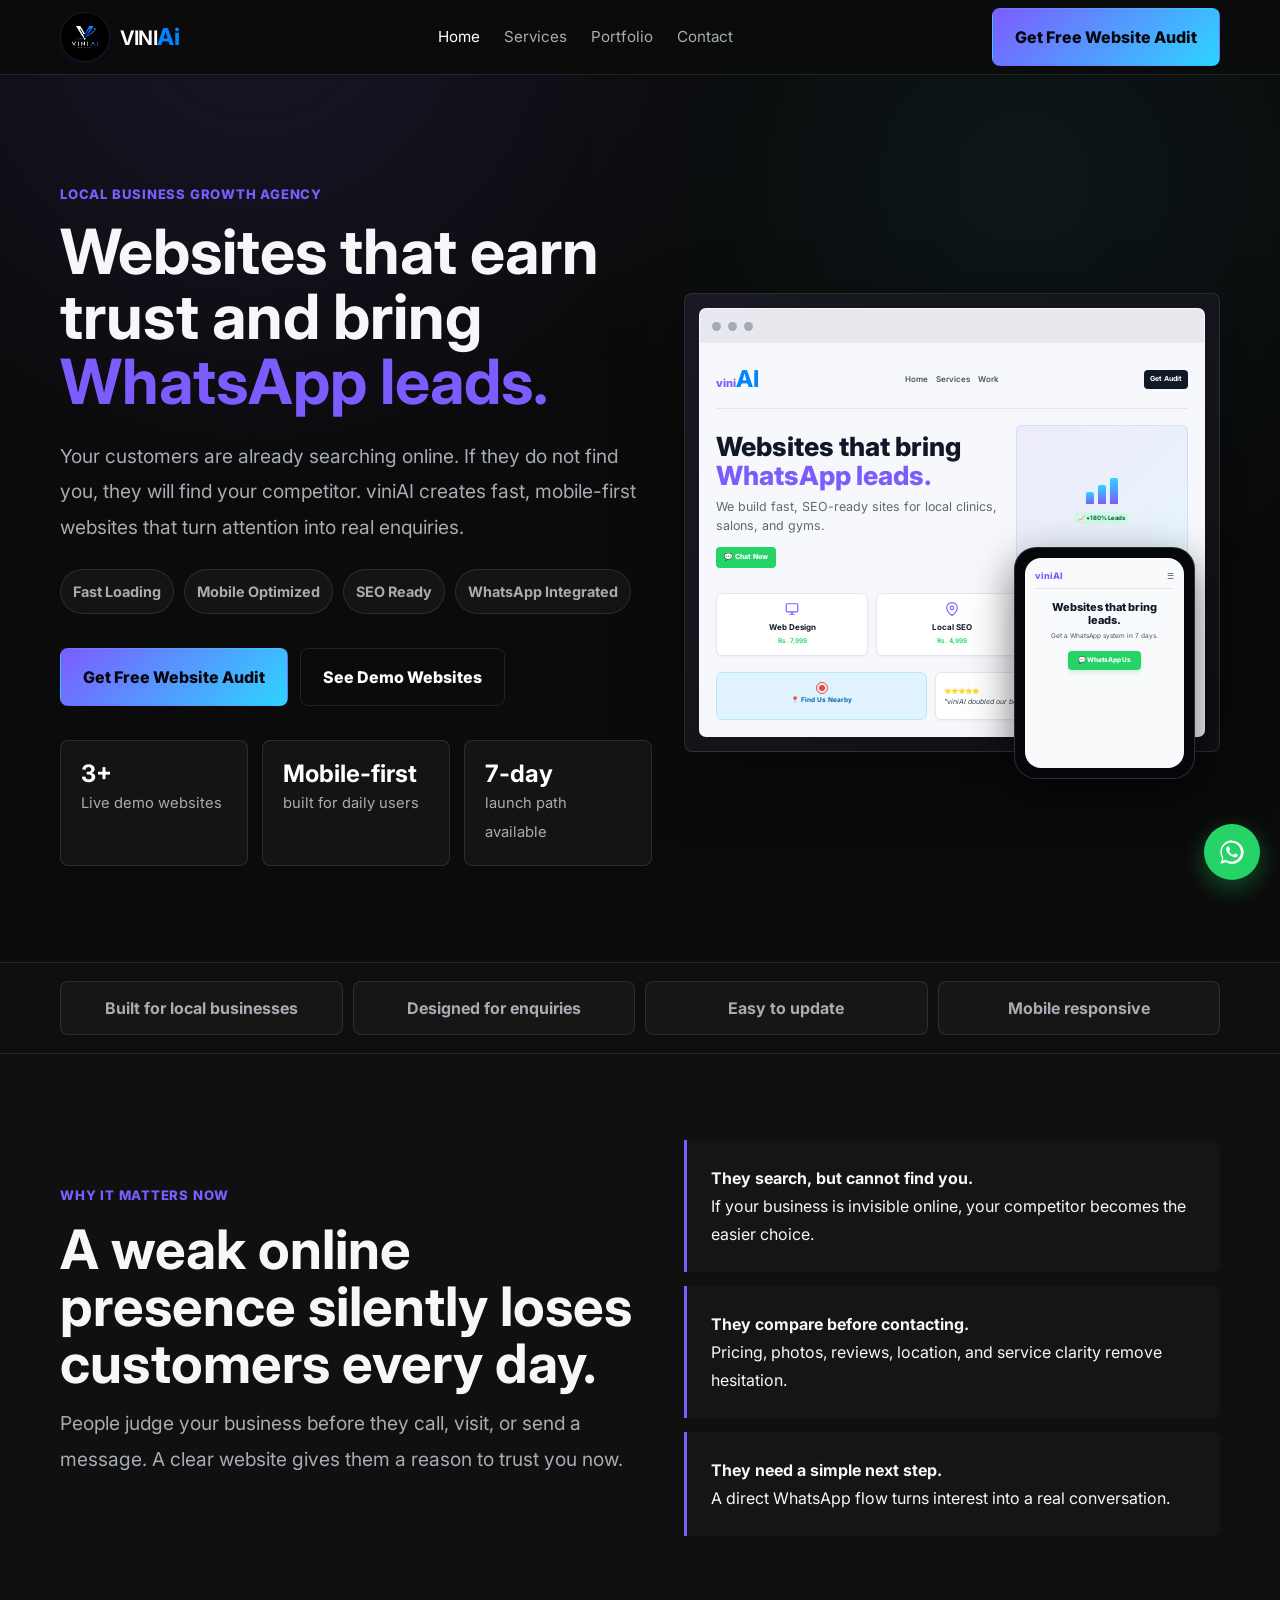
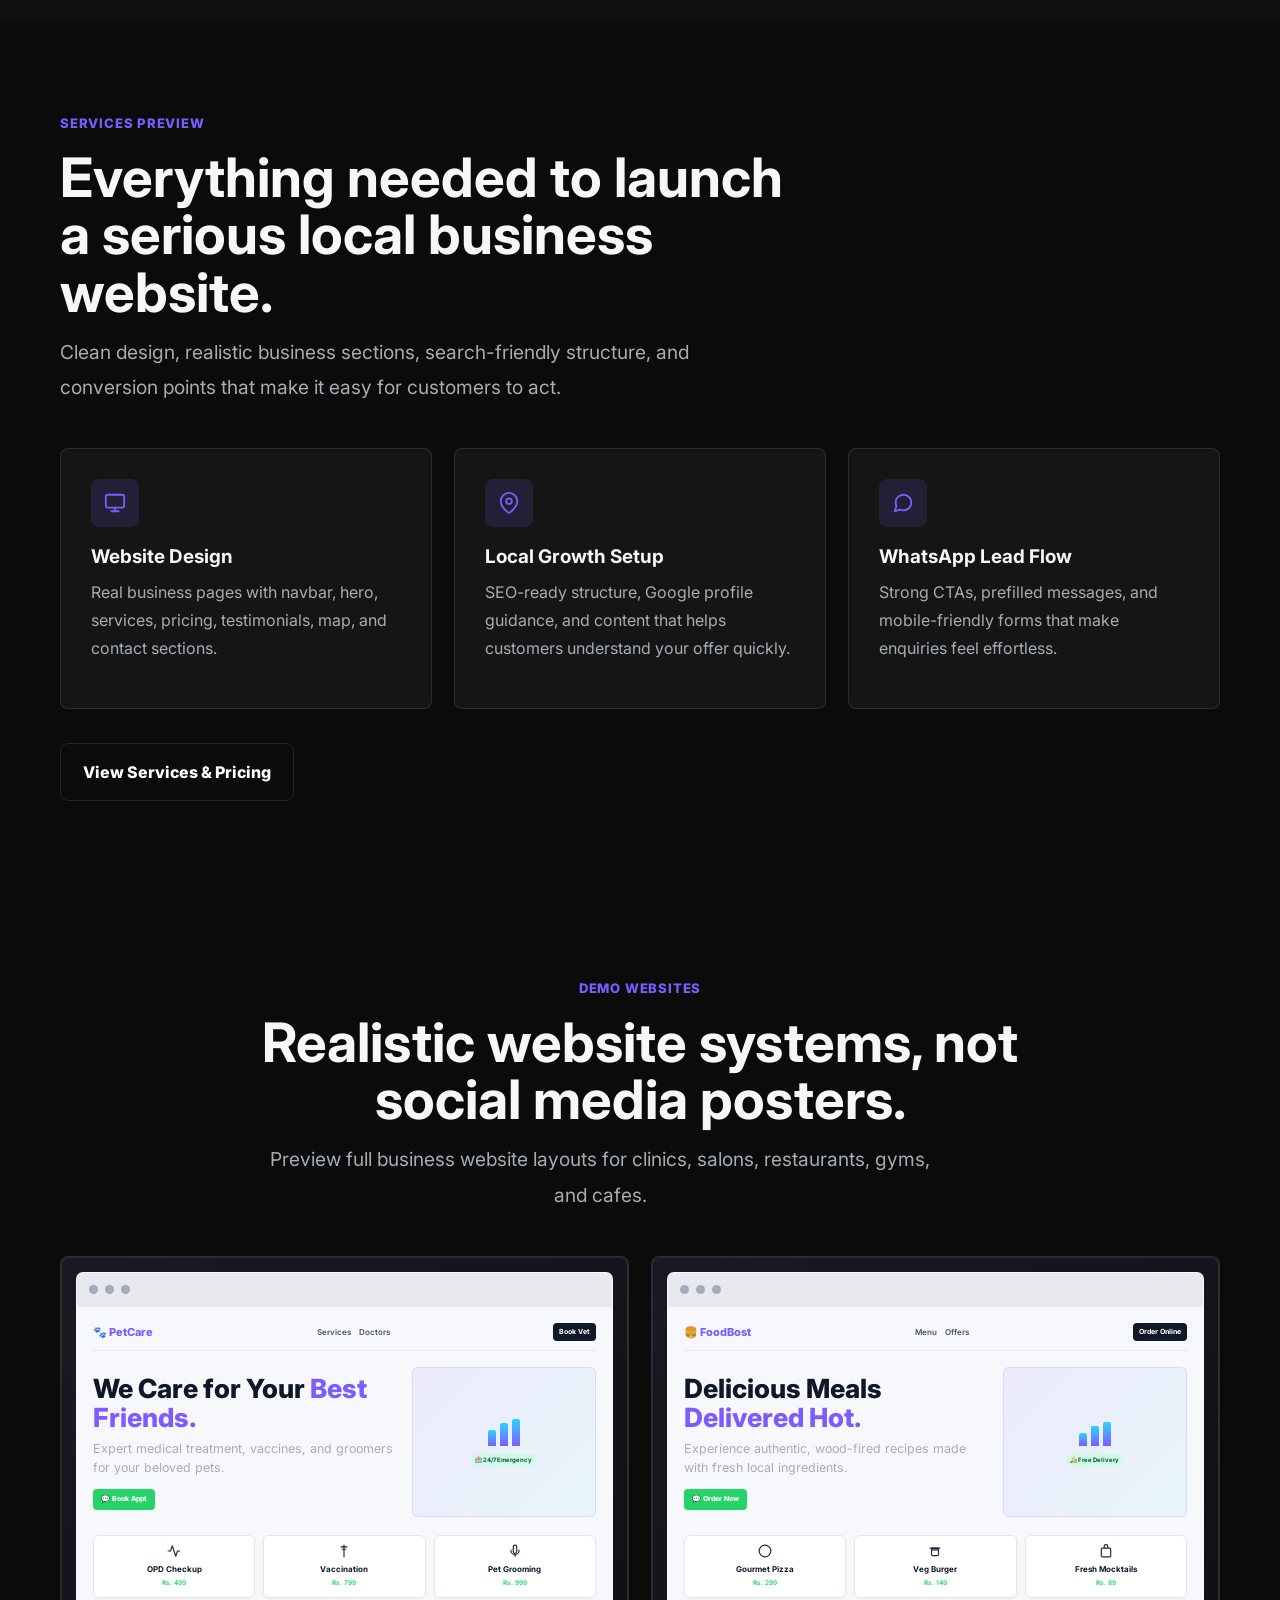
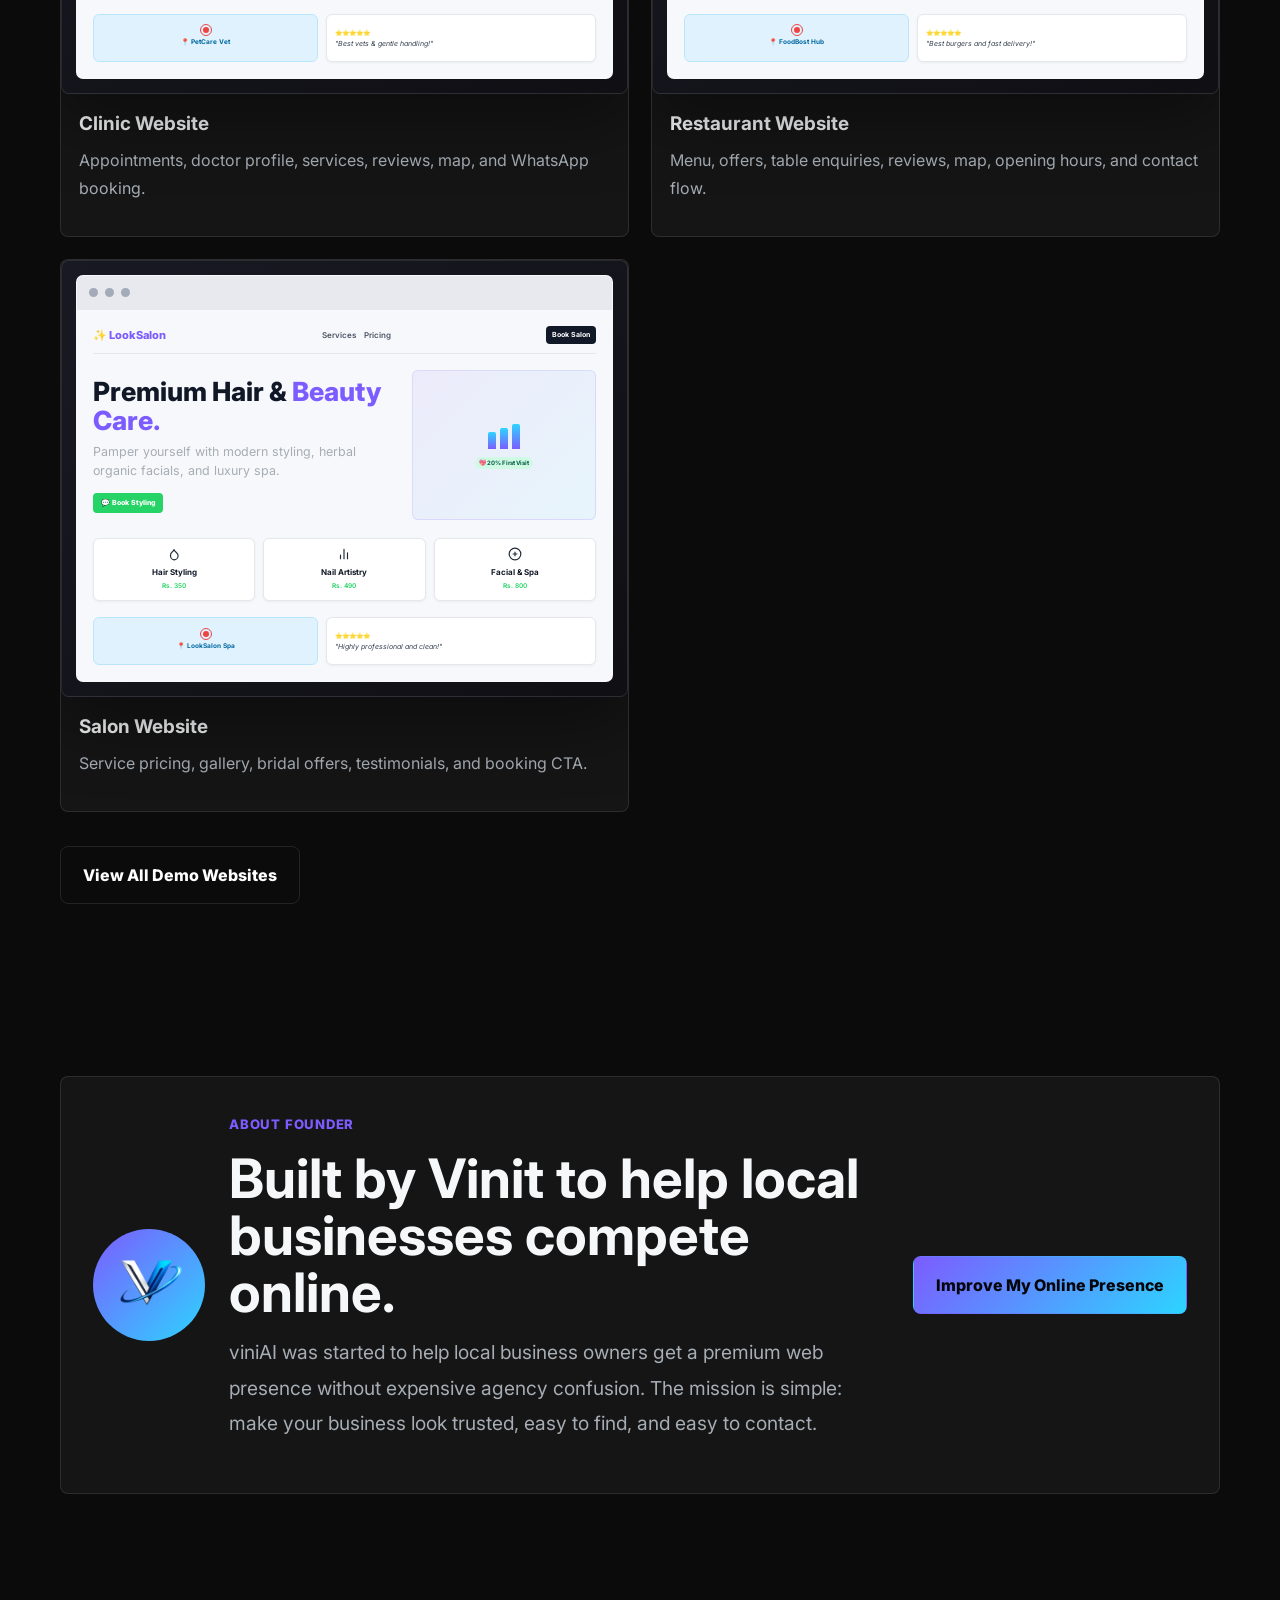
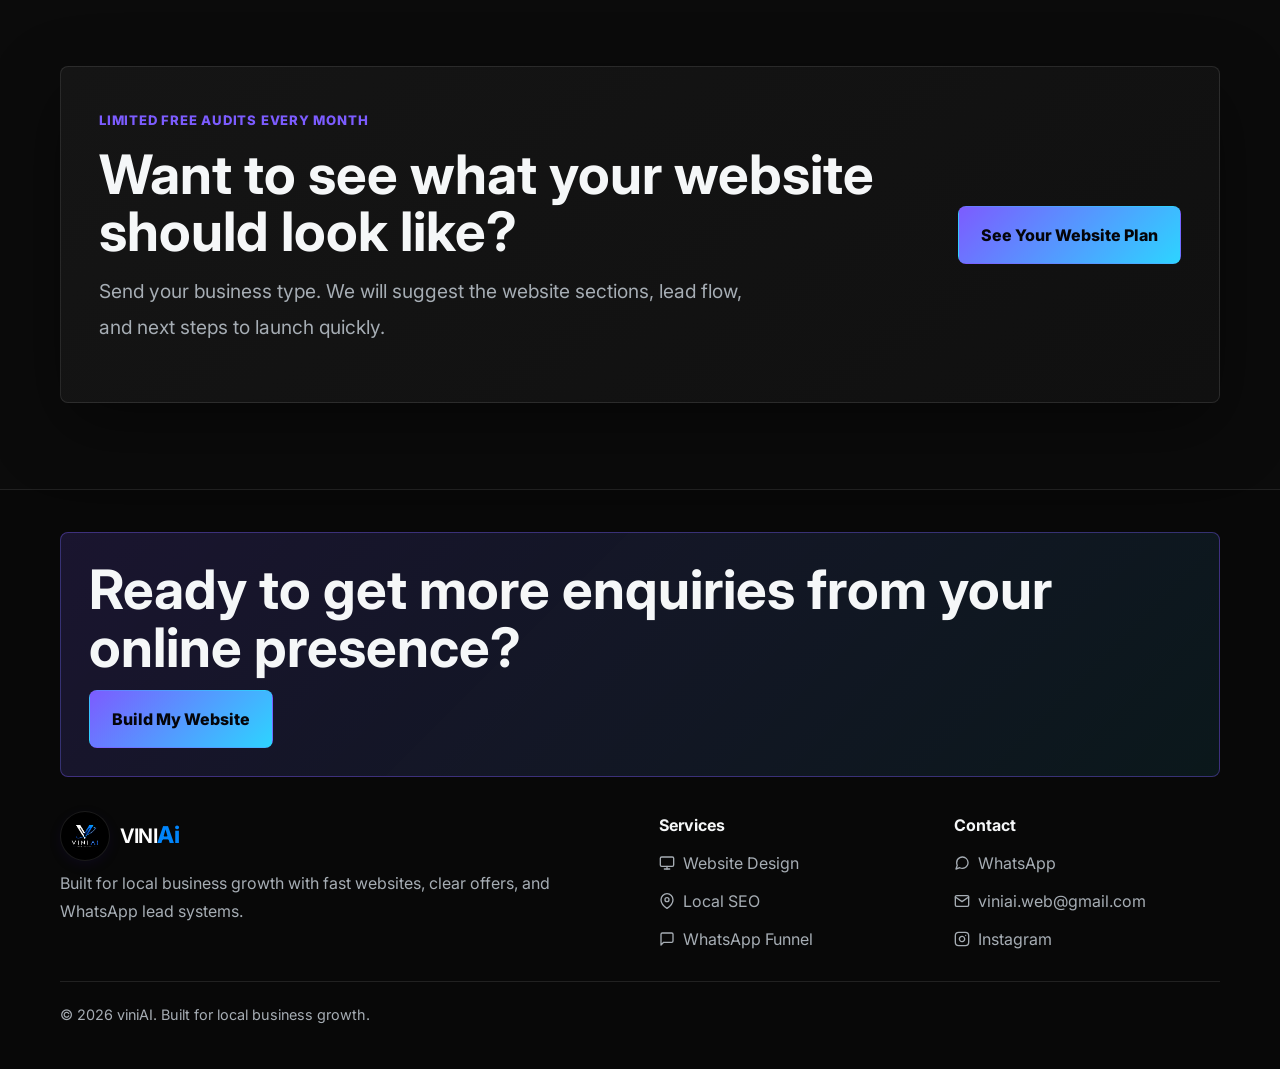
==== commit b358b4a6: "Add files via upload" ====
--- a/index.html
+++ b/index.html
@@ -251,21 +251,67 @@
         </div>
         <div class="grid portfolio-grid">
           <article class="portfolio-card reveal">
-            <div class="website-mockup">
+            <div class="website-mockup" aria-label="Clinic website mockup preview">
               <div class="browser-shell">
                 <div class="browser-top"><span></span><span></span><span></span></div>
-                <div class="mock-page">
+                <div class="mock-page clinic-theme">
                   <div class="mock-nav">
-                    <div class="mock-logo"></div>
-                    <div class="mock-pill"></div>
-                    <div class="mock-button"></div>
-                  </div>
-                  <div class="mock-title"></div>
-                  <div class="mock-line"></div>
+                    <span class="mock-logo-text">🐾 PetCare</span>
+                    <div class="mock-nav-links">
+                      <span>Services</span>
+                      <span>Doctors</span>
+                    </div>
+                    <span class="mock-nav-btn">Book Vet</span>
+                  </div>
+                  <div class="mock-hero">
+                    <div>
+                      <h4 class="mock-hero-title">We Care for Your <span>Best Friends.</span></h4>
+                      <p class="mock-hero-desc">Expert medical treatment, vaccines, and groomers for your beloved pets.</p>
+                      <span class="mock-hero-btn">💬 Book Appt</span>
+                    </div>
+                    <div class="mock-visual">
+                      <div class="mock-chart">
+                        <div class="mock-bar" style="height: 55%"></div>
+                        <div class="mock-bar" style="height: 80%"></div>
+                        <div class="mock-bar" style="height: 95%"></div>
+                      </div>
+                      <div class="mock-visual-badge">🏥 24/7 Emergency</div>
+                    </div>
+                  </div>
                   <div class="mock-cards">
-                    <div class="mock-price"></div>
-                    <div class="mock-price"></div>
-                    <div class="mock-price"></div>
+                    <div class="mock-card-item">
+                      <svg class="mock-card-icon" viewBox="0 0 24 24">
+                        <path d="M22 12h-4l-3 9L9 3l-3 9H2" stroke="currentColor" stroke-width="2" stroke-linecap="round" stroke-linejoin="round" fill="none"></path>
+                      </svg>
+                      <h5>OPD Checkup</h5>
+                      <span>Rs. 499</span>
+                    </div>
+                    <div class="mock-card-item">
+                      <svg class="mock-card-icon" viewBox="0 0 24 24">
+                        <path d="M12 2v20M17 5H7M15 9H9" stroke="currentColor" stroke-width="2" stroke-linecap="round" fill="none"></path>
+                      </svg>
+                      <h5>Vaccination</h5>
+                      <span>Rs. 799</span>
+                    </div>
+                    <div class="mock-card-item">
+                      <svg class="mock-card-icon" viewBox="0 0 24 24">
+                        <path d="M12 2a3 3 0 0 0-3 3v8a3 3 0 0 0 6 0V5a3 3 0 0 0-3-3z" stroke="currentColor" stroke-width="2" fill="none"></path>
+                        <path d="M19 10v1a7 7 0 0 1-14 0v-1" stroke="currentColor" stroke-width="2" fill="none"></path>
+                        <line x1="12" y1="19" x2="12" y2="22" stroke="currentColor" stroke-width="2"></line>
+                      </svg>
+                      <h5>Pet Grooming</h5>
+                      <span>Rs. 999</span>
+                    </div>
+                  </div>
+                  <div class="mock-contact">
+                    <div class="mock-map-visual">
+                      <div class="mock-map-pin"></div>
+                      <span>📍 PetCare Vet</span>
+                    </div>
+                    <div class="mock-review-card">
+                      <div class="mock-stars">⭐⭐⭐⭐⭐</div>
+                      <p>"Best vets & gentle handling!"</p>
+                    </div>
                   </div>
                 </div>
               </div>
@@ -275,21 +321,71 @@
               <p>Appointments, doctor profile, services, reviews, map, and WhatsApp booking.</p>
             </div>
           </article>
+          
           <article class="portfolio-card reveal">
-            <div class="website-mockup">
+            <div class="website-mockup" aria-label="Restaurant website mockup preview">
               <div class="browser-shell">
                 <div class="browser-top"><span></span><span></span><span></span></div>
-                <div class="mock-page">
+                <div class="mock-page restaurant-theme">
                   <div class="mock-nav">
-                    <div class="mock-logo"></div>
-                    <div class="mock-pill"></div>
-                    <div class="mock-button"></div>
-                  </div>
-                  <div class="mock-visual"></div>
+                    <span class="mock-logo-text">🍔 FoodBost</span>
+                    <div class="mock-nav-links">
+                      <span>Menu</span>
+                      <span>Offers</span>
+                    </div>
+                    <span class="mock-nav-btn">Order Online</span>
+                  </div>
+                  <div class="mock-hero">
+                    <div>
+                      <h4 class="mock-hero-title">Delicious Meals <span>Delivered Hot.</span></h4>
+                      <p class="mock-hero-desc">Experience authentic, wood-fired recipes made with fresh local ingredients.</p>
+                      <span class="mock-hero-btn">💬 Order Now</span>
+                    </div>
+                    <div class="mock-visual">
+                      <div class="mock-chart">
+                        <div class="mock-bar" style="height: 45%"></div>
+                        <div class="mock-bar" style="height: 70%"></div>
+                        <div class="mock-bar" style="height: 85%"></div>
+                      </div>
+                      <div class="mock-visual-badge">🛵 Free Delivery</div>
+                    </div>
+                  </div>
                   <div class="mock-cards">
-                    <div class="mock-price"></div>
-                    <div class="mock-price"></div>
-                    <div class="mock-price"></div>
+                    <div class="mock-card-item">
+                      <svg class="mock-card-icon" viewBox="0 0 24 24">
+                        <circle cx="12" cy="12" r="10" stroke="currentColor" stroke-width="2" fill="none"></path>
+                        <path d="M12 2a15.3 15.3 0 0 1 4 10 15.3 15.3 0 0 1-4 10" stroke="currentColor" stroke-width="2" fill="none"></path>
+                        <path d="M12 2a15.3 15.3 0 0 0-4 10 15.3 15.3 0 0 0 4 10" stroke="currentColor" stroke-width="2" fill="none"></path>
+                      </svg>
+                      <h5>Gourmet Pizza</h5>
+                      <span>Rs. 299</span>
+                    </div>
+                    <div class="mock-card-item">
+                      <svg class="mock-card-icon" viewBox="0 0 24 24">
+                        <path d="M6 18c0 1.1.9 2 2 2h8a2 2 0 0 0 2-2V9a2 2 0 0 0-2-2H8a2 2 0 0 0-2 2v9z" stroke="currentColor" stroke-width="2" fill="none"></path>
+                        <path d="M3 7h18M6 10h12" stroke="currentColor" stroke-width="2"></path>
+                      </svg>
+                      <h5>Veg Burger</h5>
+                      <span>Rs. 149</span>
+                    </div>
+                    <div class="mock-card-item">
+                      <svg class="mock-card-icon" viewBox="0 0 24 24">
+                        <path d="M18 22H6a2 2 0 0 1-2-2V9a2 2 0 0 1 2-2h12a2 2 0 0 1 2 2v11a2 2 0 0 1-2 2z" stroke="currentColor" stroke-width="2" fill="none"></path>
+                        <path d="M9 7V4a3 3 0 0 1 6 0v3" stroke="currentColor" stroke-width="2" fill="none"></path>
+                      </svg>
+                      <h5>Fresh Mocktails</h5>
+                      <span>Rs. 89</span>
+                    </div>
+                  </div>
+                  <div class="mock-contact">
+                    <div class="mock-map-visual">
+                      <div class="mock-map-pin"></div>
+                      <span>📍 FoodBost Hub</span>
+                    </div>
+                    <div class="mock-review-card">
+                      <div class="mock-stars">⭐⭐⭐⭐⭐</div>
+                      <p>"Best burgers and fast delivery!"</p>
+                    </div>
                   </div>
                 </div>
               </div>
@@ -299,21 +395,68 @@
               <p>Menu, offers, table enquiries, reviews, map, opening hours, and contact flow.</p>
             </div>
           </article>
+          
           <article class="portfolio-card reveal">
-            <div class="website-mockup">
+            <div class="website-mockup" aria-label="Salon website mockup preview">
               <div class="browser-shell">
                 <div class="browser-top"><span></span><span></span><span></span></div>
-                <div class="mock-page">
+                <div class="mock-page salon-theme">
                   <div class="mock-nav">
-                    <div class="mock-logo"></div>
-                    <div class="mock-pill"></div>
-                    <div class="mock-button"></div>
-                  </div>
-                  <div class="mock-title"></div>
-                  <div class="mock-line short"></div>
+                    <span class="mock-logo-text">✨ LookSalon</span>
+                    <div class="mock-nav-links">
+                      <span>Services</span>
+                      <span>Pricing</span>
+                    </div>
+                    <span class="mock-nav-btn">Book Salon</span>
+                  </div>
+                  <div class="mock-hero">
+                    <div>
+                      <h4 class="mock-hero-title">Premium Hair & <span>Beauty Care.</span></h4>
+                      <p class="mock-hero-desc">Pamper yourself with modern styling, herbal organic facials, and luxury spa.</p>
+                      <span class="mock-hero-btn">💬 Book Styling</span>
+                    </div>
+                    <div class="mock-visual">
+                      <div class="mock-chart">
+                        <div class="mock-bar" style="height: 60%"></div>
+                        <div class="mock-bar" style="height: 75%"></div>
+                        <div class="mock-bar" style="height: 90%"></div>
+                      </div>
+                      <div class="mock-visual-badge">💖 20% First Visit</div>
+                    </div>
+                  </div>
+                  <div class="mock-cards">
+                    <div class="mock-card-item">
+                      <svg class="mock-card-icon" viewBox="0 0 24 24">
+                        <path d="M12 22a7 7 0 0 0 7-7c0-2-1-3.9-3-5.5s-4-3.5-4-5.5c0 2-2 3.9-4 5.5S6 13 6 15a7 7 0 0 0 7 7z" stroke="currentColor" stroke-width="2" fill="none"></path>
+                      </svg>
+                      <h5>Hair Styling</h5>
+                      <span>Rs. 350</span>
+                    </div>
+                    <div class="mock-card-item">
+                      <svg class="mock-card-icon" viewBox="0 0 24 24">
+                        <path d="M18 20V10M12 20V4M6 20v-6" stroke="currentColor" stroke-width="2" stroke-linecap="round"></path>
+                      </svg>
+                      <h5>Nail Artistry</h5>
+                      <span>Rs. 490</span>
+                    </div>
+                    <div class="mock-card-item">
+                      <svg class="mock-card-icon" viewBox="0 0 24 24">
+                        <circle cx="12" cy="12" r="10" stroke="currentColor" stroke-width="2" fill="none"></circle>
+                        <path d="M12 8v8M8 12h8" stroke="currentColor" stroke-width="2"></path>
+                      </svg>
+                      <h5>Facial & Spa</h5>
+                      <span>Rs. 800</span>
+                    </div>
+                  </div>
                   <div class="mock-contact">
-                    <div class="mock-map"></div>
-                    <div class="mock-review"></div>
+                    <div class="mock-map-visual">
+                      <div class="mock-map-pin"></div>
+                      <span>📍 LookSalon Spa</span>
+                    </div>
+                    <div class="mock-review-card">
+                      <div class="mock-stars">⭐⭐⭐⭐⭐</div>
+                      <p>"Highly professional and clean!"</p>
+                    </div>
                   </div>
                 </div>
               </div>
